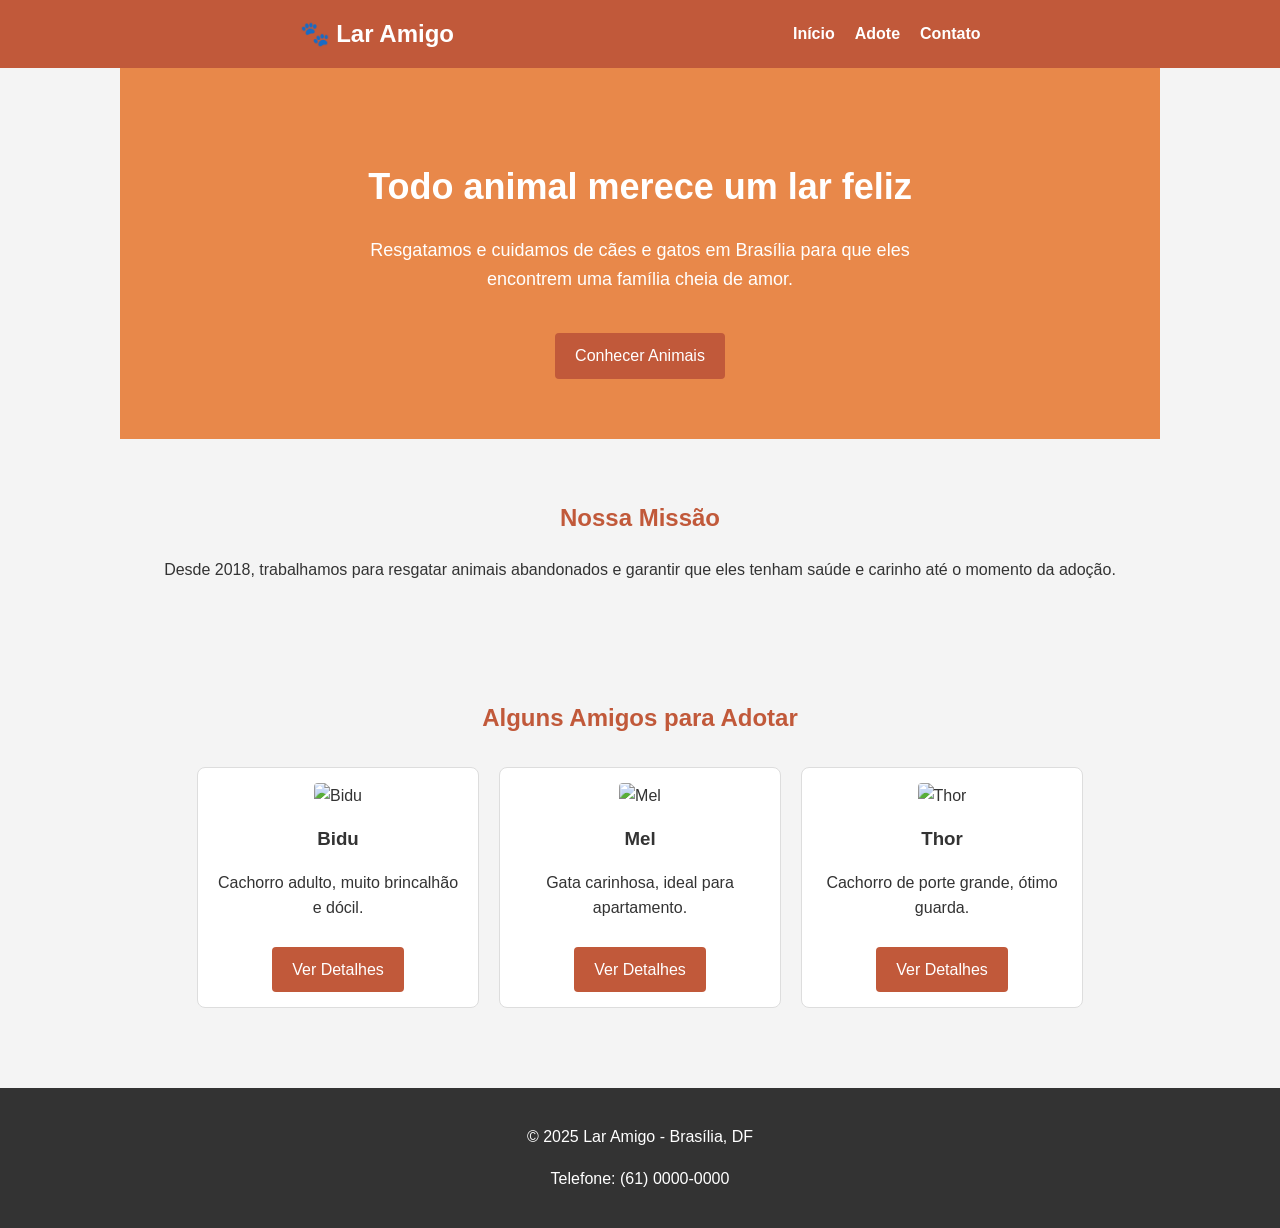
==== index.html @ 57bdb0e5 "Add files via upload" ====
<!DOCTYPE html>
<html lang="pt-BR">
<head>
    <meta charset="UTF-8">
    <meta name="viewport" content="width=device-width, initial-scale=1.0">
    <title>Lar Amigo - ONG de Adoção</title>
    <link rel="stylesheet" href="style.css">
</head>
<body>

    <!-- Cabeçalho -->
    <header>
        <nav>
            <div class="logo">🐾 Lar Amigo</div>
            <ul>
                <li><a href="index.html">Início</a></li>
                <li><a href="adote.html">Adote</a></li>
                <li><a href="contato.html">Contato</a></li>
            </ul>
        </nav>
    </header>

    <!-- Banner Principal -->
    <section class="hero">
        <h1>Todo animal merece um lar feliz</h1>
        <p>Resgatamos e cuidamos de cães e gatos em Brasília para que eles encontrem uma família cheia de amor.</p>
        <a href="adote.html" class="btn">Conhecer Animais</a>
    </section>

    <!-- Sobre a ONG -->
    <section>
        <h2>Nossa Missão</h2>
        <p style="text-align: center;">Desde 2018, trabalhamos para resgatar animais abandonados e garantir que eles tenham saúde e carinho até o momento da adoção.</p>
    </section>

    <!-- Destaques -->
    <section>
        <h2>Alguns Amigos para Adotar</h2>
        <div class="animal-container">
            
            <div class="animal-card">
                <img src="https://images.unsplash.com/photo-1587300003388-59208cc962cb?w=500" alt="Bidu">
                <h3>Bidu</h3>
                <p>Cachorro adulto, muito brincalhão e dócil.</p>
                <a href="adote.html" class="btn">Ver Detalhes</a>
            </div>

            <div class="animal-card">
                <img src="https://images.unsplash.com/photo-1574158622682-e40e69881006?w=500" alt="Mel">
                <h3>Mel</h3>
                <p>Gata carinhosa, ideal para apartamento.</p>
                <a href="adote.html" class="btn">Ver Detalhes</a>
            </div>

            <div class="animal-card">
                <img src="https://images.unsplash.com/photo-1477884213360-7e9d7dcc1e48?w=500" alt="Thor">
                <h3>Thor</h3>
                <p>Cachorro de porte grande, ótimo guarda.</p>
                <a href="adote.html" class="btn">Ver Detalhes</a>
            </div>

        </div>
    </section>

    <!-- Rodapé -->
    <footer>
        <p>&copy; 2025 Lar Amigo - Brasília, DF</p>
        <p>Telefone: (61) 0000-0000</p>
    </footer>

</body>
</html>
---- style.css ----
/* CSS SIMPLIFICADO - ESTUDANTE INICIANTE */

/* Configurações Gerais */
body {
    font-family: Arial, sans-serif;
    margin: 0;
    padding: 0;
    background-color: #f4f4f4;
    color: #333;
    line-height: 1.6;
}

/* Cabeçalho / Menu */
header {
    background-color: #c1593a;
    color: white;
    padding: 15px 0;
}

nav {
    display: flex;
    justify-content: space-around;
    align-items: center;
    max-width: 1000px;
    margin: 0 auto;
}

.logo {
    font-size: 24px;
    font-weight: bold;
}

nav ul {
    list-style: none;
    display: flex;
    margin: 0;
    padding: 0;
}

nav ul li {
    margin-left: 20px;
}

nav ul li a {
    color: white;
    text-decoration: none;
    font-weight: bold;
}

nav ul li a:hover {
    text-decoration: underline;
}

/* Banner de Destaque (Hero) */
.hero {
    background-color: #e8884a;
    color: white;
    text-align: center;
    padding: 60px 20px;
}

.hero h1 {
    font-size: 36px;
    margin-bottom: 20px;
}

.hero p {
    font-size: 18px;
    max-width: 600px;
    margin: 0 auto 30px;
}

/* Seções */
section {
    padding: 40px 20px;
    max-width: 1000px;
    margin: 0 auto;
}

h2 {
    text-align: center;
    color: #c1593a;
}

/* Grade de Animais */
.animal-container {
    display: flex;
    flex-wrap: wrap; /* Faz os itens quebrarem para a linha de baixo */
    justify-content: center;
    gap: 20px;
    margin-top: 30px;
}

.animal-card {
    background-color: white;
    border: 1px solid #ddd;
    border-radius: 8px;
    width: 250px;
    padding: 15px;
    text-align: center;
}

.animal-card img {
    width: 100%;
    height: 180px;
    object-fit: cover;
    border-radius: 4px;
}

.animal-card h3 {
    margin: 15px 0 10px;
}

/* Botões */
.btn {
    display: inline-block;
    background-color: #c1593a;
    color: white;
    padding: 10px 20px;
    text-decoration: none;
    border-radius: 4px;
    margin-top: 10px;
}

.btn:hover {
    background-color: #5c3d2e;
}

/* Formulário de Contato */
form {
    background-color: white;
    padding: 20px;
    border-radius: 8px;
    max-width: 500px;
    margin: 0 auto;
    border: 1px solid #ddd;
}

.form-group {
    margin-bottom: 15px;
}

label {
    display: block;
    margin-bottom: 5px;
    font-weight: bold;
}

input, textarea, select {
    width: 100%;
    padding: 8px;
    border: 1px solid #ccc;
    border-radius: 4px;
    box-sizing: border-box; /* Garante que o padding não aumente a largura */
}

/* Rodapé */
footer {
    background-color: #333;
    color: white;
    text-align: center;
    padding: 20px 0;
    margin-top: 40px;
}

/* Responsividade Básica (Celular) */
@media (max-width: 600px) {
    nav {
        flex-direction: column;
    }
    
    nav ul {
        margin-top: 15px;
    }
    
    nav ul li {
        margin: 5px 10px;
    }
    
    .hero h1 {
        font-size: 28px;
    }
    
    .animal-card {
        width: 100%; /* No celular o card ocupa a tela toda */
    }
}
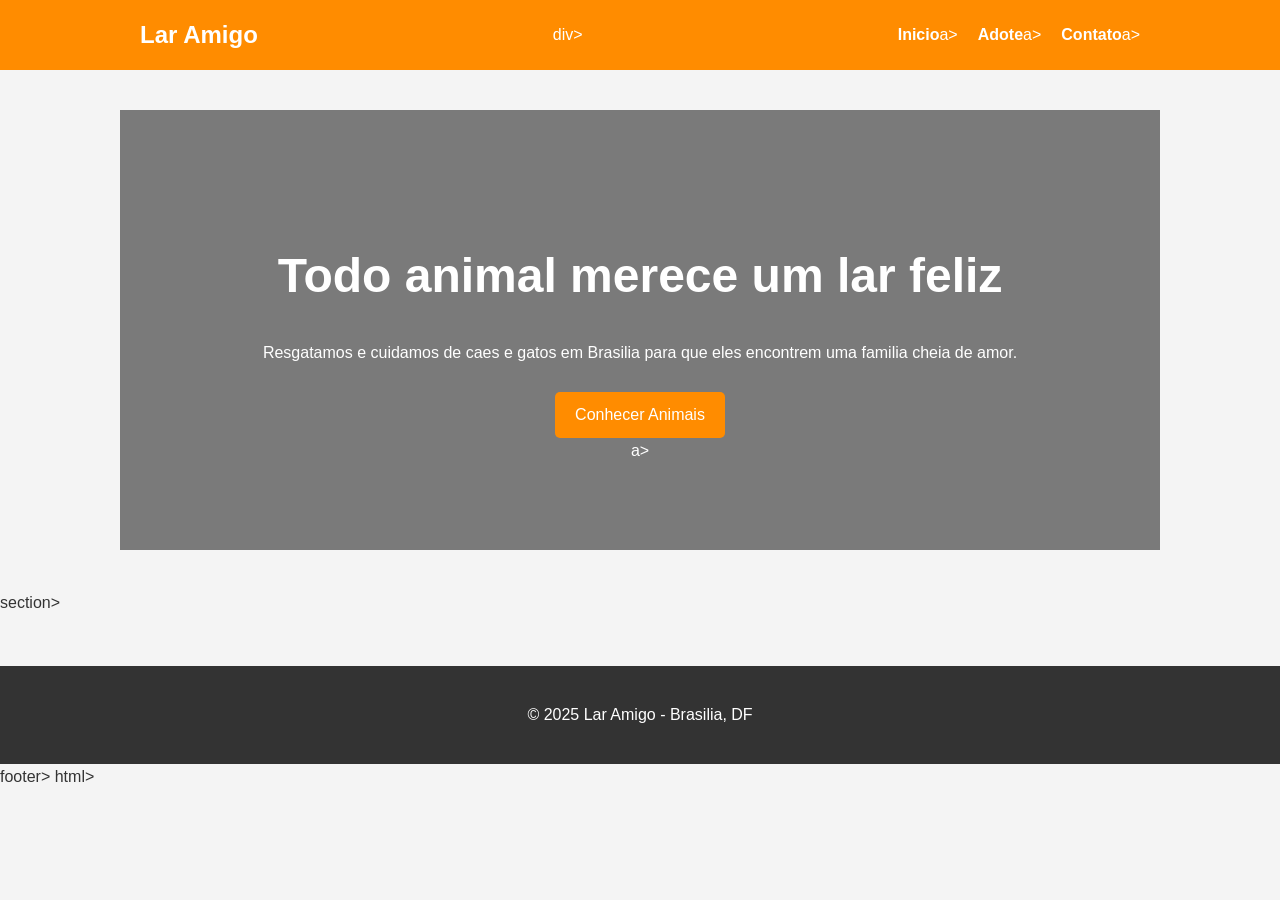
==== commit b3bcf552: "Fix HTML structure and update text content" ====
--- a/index.html
+++ b/index.html
@@ -1,72 +1,34 @@
 <!DOCTYPE html>
 <html lang="pt-BR">
-<head>
-    <meta charset="UTF-8">
-    <meta name="viewport" content="width=device-width, initial-scale=1.0">
-    <title>Lar Amigo - ONG de Adoção</title>
+    <head>
+        <meta charset="UTF-8">
+        <meta name="viewport" content="width=device-width, initial-scale=1.0">
+        <title>Lar Amigo - ONG de Adocao</title>
     <link rel="stylesheet" href="style.css">
-</head>
+    </head>
 <body>
-
-    <!-- Cabeçalho -->
     <header>
         <nav>
-            <div class="logo">🐾 Lar Amigo</div>
+            <div class="logo">Lar Amigo</div>div>
             <ul>
-                <li><a href="index.html">Início</a></li>
-                <li><a href="adote.html">Adote</a></li>
-                <li><a href="contato.html">Contato</a></li>
+                <li><a href="index.html">Inicio</a>a></li>
+            <li><a href="adote.html">Adote</a>a></li>
+            <li><a href="contato.html">Contato</a>a></li>
             </ul>
         </nav>
     </header>
-
-    <!-- Banner Principal -->
-    <section class="hero">
-        <h1>Todo animal merece um lar feliz</h1>
-        <p>Resgatamos e cuidamos de cães e gatos em Brasília para que eles encontrem uma família cheia de amor.</p>
-        <a href="adote.html" class="btn">Conhecer Animais</a>
-    </section>
-
-    <!-- Sobre a ONG -->
-    <section>
-        <h2>Nossa Missão</h2>
-        <p style="text-align: center;">Desde 2018, trabalhamos para resgatar animais abandonados e garantir que eles tenham saúde e carinho até o momento da adoção.</p>
-    </section>
-
-    <!-- Destaques -->
-    <section>
-        <h2>Alguns Amigos para Adotar</h2>
-        <div class="animal-container">
-            
-            <div class="animal-card">
-                <img src="https://images.unsplash.com/photo-1587300003388-59208cc962cb?w=500" alt="Bidu">
-                <h3>Bidu</h3>
-                <p>Cachorro adulto, muito brincalhão e dócil.</p>
-                <a href="adote.html" class="btn">Ver Detalhes</a>
-            </div>
-
-            <div class="animal-card">
-                <img src="https://images.unsplash.com/photo-1574158622682-e40e69881006?w=500" alt="Mel">
-                <h3>Mel</h3>
-                <p>Gata carinhosa, ideal para apartamento.</p>
-                <a href="adote.html" class="btn">Ver Detalhes</a>
-            </div>
-
-            <div class="animal-card">
-                <img src="https://images.unsplash.com/photo-1477884213360-7e9d7dcc1e48?w=500" alt="Thor">
-                <h3>Thor</h3>
-                <p>Cachorro de porte grande, ótimo guarda.</p>
-                <a href="adote.html" class="btn">Ver Detalhes</a>
-            </div>
-
-        </div>
-    </section>
-
-    <!-- Rodapé -->
-    <footer>
-        <p>&copy; 2025 Lar Amigo - Brasília, DF</p>
-        <p>Telefone: (61) 0000-0000</p>
-    </footer>
-
+<section class="hero">
+<h1>Todo animal merece um lar feliz</h1>
+<p>Resgatamos e cuidamos de caes e gatos em Brasilia para que eles encontrem uma familia cheia de amor.</p>
+<a href="adote.html" class="btn">Conhecer Animais</a>a>
+</section>section>
+<footer style="text-align: center; padding: 20px;">
+<p>&copy; 2025 Lar Amigo - Brasilia, DF</p>
+</footer>footer>
 </body>
-</html>
+</html>html></p></p></h1></li></li>
+            </ul>
+        </nav>
+    </header>
+</body></title>
+    </head>
--- a/style.css
+++ b/style.css
@@ -1,187 +1,135 @@
-/* CSS SIMPLIFICADO - ESTUDANTE INICIANTE */
-
-/* Configurações Gerais */
+/* Configuracoes Gerais */
 body {
-    font-family: Arial, sans-serif;
-    margin: 0;
-    padding: 0;
-    background-color: #f4f4f4;
-    color: #333;
-    line-height: 1.6;
+        font-family: 'Segoe UI', Tahoma, Geneva, Verdana, sans-serif;
+        margin: 0;
+        padding: 0;
+        line-height: 1.6;
+        background-color: #f4f4f4;
+        color: #333;
 }
 
-/* Cabeçalho / Menu */
+/* Cabecalho e Navegacao */
 header {
-    background-color: #c1593a;
-    color: white;
-    padding: 15px 0;
+        background: #FF8C00;
+        color: white;
+        padding: 1rem 0;
 }
 
 nav {
-    display: flex;
-    justify-content: space-around;
-    align-items: center;
-    max-width: 1000px;
-    margin: 0 auto;
+        display: flex;
+        justify-content: space-between;
+        align-items: center;
+        max-width: 1000px;
+        margin: 0 auto;
+        padding: 0 20px;
 }
 
 .logo {
-    font-size: 24px;
-    font-weight: bold;
+        font-size: 1.5rem;
+        font-weight: bold;
 }
 
 nav ul {
-    list-style: none;
-    display: flex;
-    margin: 0;
-    padding: 0;
+        list-style: none;
+        display: flex;
+        margin: 0;
+        padding: 0;
 }
 
 nav ul li {
-    margin-left: 20px;
+        margin-left: 20px;
 }
 
 nav ul li a {
-    color: white;
-    text-decoration: none;
-    font-weight: bold;
+        color: white;
+        text-decoration: none;
+        font-weight: bold;
 }
 
 nav ul li a:hover {
-    text-decoration: underline;
+        text-decoration: underline;
 }
 
-/* Banner de Destaque (Hero) */
+/* Banner Hero */
 .hero {
-    background-color: #e8884a;
-    color: white;
-    text-align: center;
-    padding: 60px 20px;
+        background: linear-gradient(rgba(0,0,0,0.5), rgba(0,0,0,0.5)), 
+                    url('https://images.unsplash.com/photo-1548199973-03cce0bbc87b?w=1200') no-repeat center center/cover;
+        height: 400px;
+        display: flex;
+        flex-direction: column;
+        justify-content: center;
+        align-items: center;
+        text-align: center;
+        color: white;
+        padding: 20px;
 }
 
 .hero h1 {
-    font-size: 36px;
-    margin-bottom: 20px;
+        font-size: 3rem;
+        margin-bottom: 10px;
 }
 
-.hero p {
-    font-size: 18px;
-    max-width: 600px;
-    margin: 0 auto 30px;
-}
-
-/* Seções */
+/* Secoes e Grades */
 section {
-    padding: 40px 20px;
-    max-width: 1000px;
-    margin: 0 auto;
+        max-width: 1000px;
+        margin: 40px auto;
+        padding: 0 20px;
 }
 
 h2 {
-    text-align: center;
-    color: #c1593a;
+        text-align: center;
+        color: #FF8C00;
+        margin-bottom: 30px;
 }
 
-/* Grade de Animais */
+/* Cards de Animais */
 .animal-container {
-    display: flex;
-    flex-wrap: wrap; /* Faz os itens quebrarem para a linha de baixo */
-    justify-content: center;
-    gap: 20px;
-    margin-top: 30px;
+        display: grid;
+        grid-template-columns: repeat(auto-fit, minmax(280px, 1fr));
+        gap: 20px;
 }
 
 .animal-card {
-    background-color: white;
-    border: 1px solid #ddd;
-    border-radius: 8px;
-    width: 250px;
-    padding: 15px;
-    text-align: center;
+        background: white;
+        border-radius: 10px;
+        box-shadow: 0 4px 8px rgba(0,0,0,0.1);
+        overflow: hidden;
+        text-align: center;
+        padding-bottom: 20px;
 }
 
 .animal-card img {
-    width: 100%;
-    height: 180px;
-    object-fit: cover;
-    border-radius: 4px;
+        width: 100%;
+        height: 200px;
+        object-fit: cover;
 }
 
 .animal-card h3 {
-    margin: 15px 0 10px;
+        margin: 15px 0 5px;
+        color: #FF8C00;
 }
 
-/* Botões */
+/* Botoes */
 .btn {
-    display: inline-block;
-    background-color: #c1593a;
-    color: white;
-    padding: 10px 20px;
-    text-decoration: none;
-    border-radius: 4px;
-    margin-top: 10px;
+        display: inline-block;
+        background: #FF8C00;
+        color: white;
+        padding: 10px 20px;
+        text-decoration: none;
+        border-radius: 5px;
+        margin-top: 10px;
+        transition: background 0.3s;
 }
 
 .btn:hover {
-    background-color: #5c3d2e;
+        background: #e67e00;
 }
 
-/* Formulário de Contato */
-form {
-    background-color: white;
-    padding: 20px;
-    border-radius: 8px;
-    max-width: 500px;
-    margin: 0 auto;
-    border: 1px solid #ddd;
+/* Rodape */
+footer {
+        background: #333;
+        color: white;
+        text-align: center;
+        padding: 20px 0;
+        margin-top: 50px;
 }
-
-.form-group {
-    margin-bottom: 15px;
-}
-
-label {
-    display: block;
-    margin-bottom: 5px;
-    font-weight: bold;
-}
-
-input, textarea, select {
-    width: 100%;
-    padding: 8px;
-    border: 1px solid #ccc;
-    border-radius: 4px;
-    box-sizing: border-box; /* Garante que o padding não aumente a largura */
-}
-
-/* Rodapé */
-footer {
-    background-color: #333;
-    color: white;
-    text-align: center;
-    padding: 20px 0;
-    margin-top: 40px;
-}
-
-/* Responsividade Básica (Celular) */
-@media (max-width: 600px) {
-    nav {
-        flex-direction: column;
-    }
-    
-    nav ul {
-        margin-top: 15px;
-    }
-    
-    nav ul li {
-        margin: 5px 10px;
-    }
-    
-    .hero h1 {
-        font-size: 28px;
-    }
-    
-    .animal-card {
-        width: 100%; /* No celular o card ocupa a tela toda */
-    }
-}
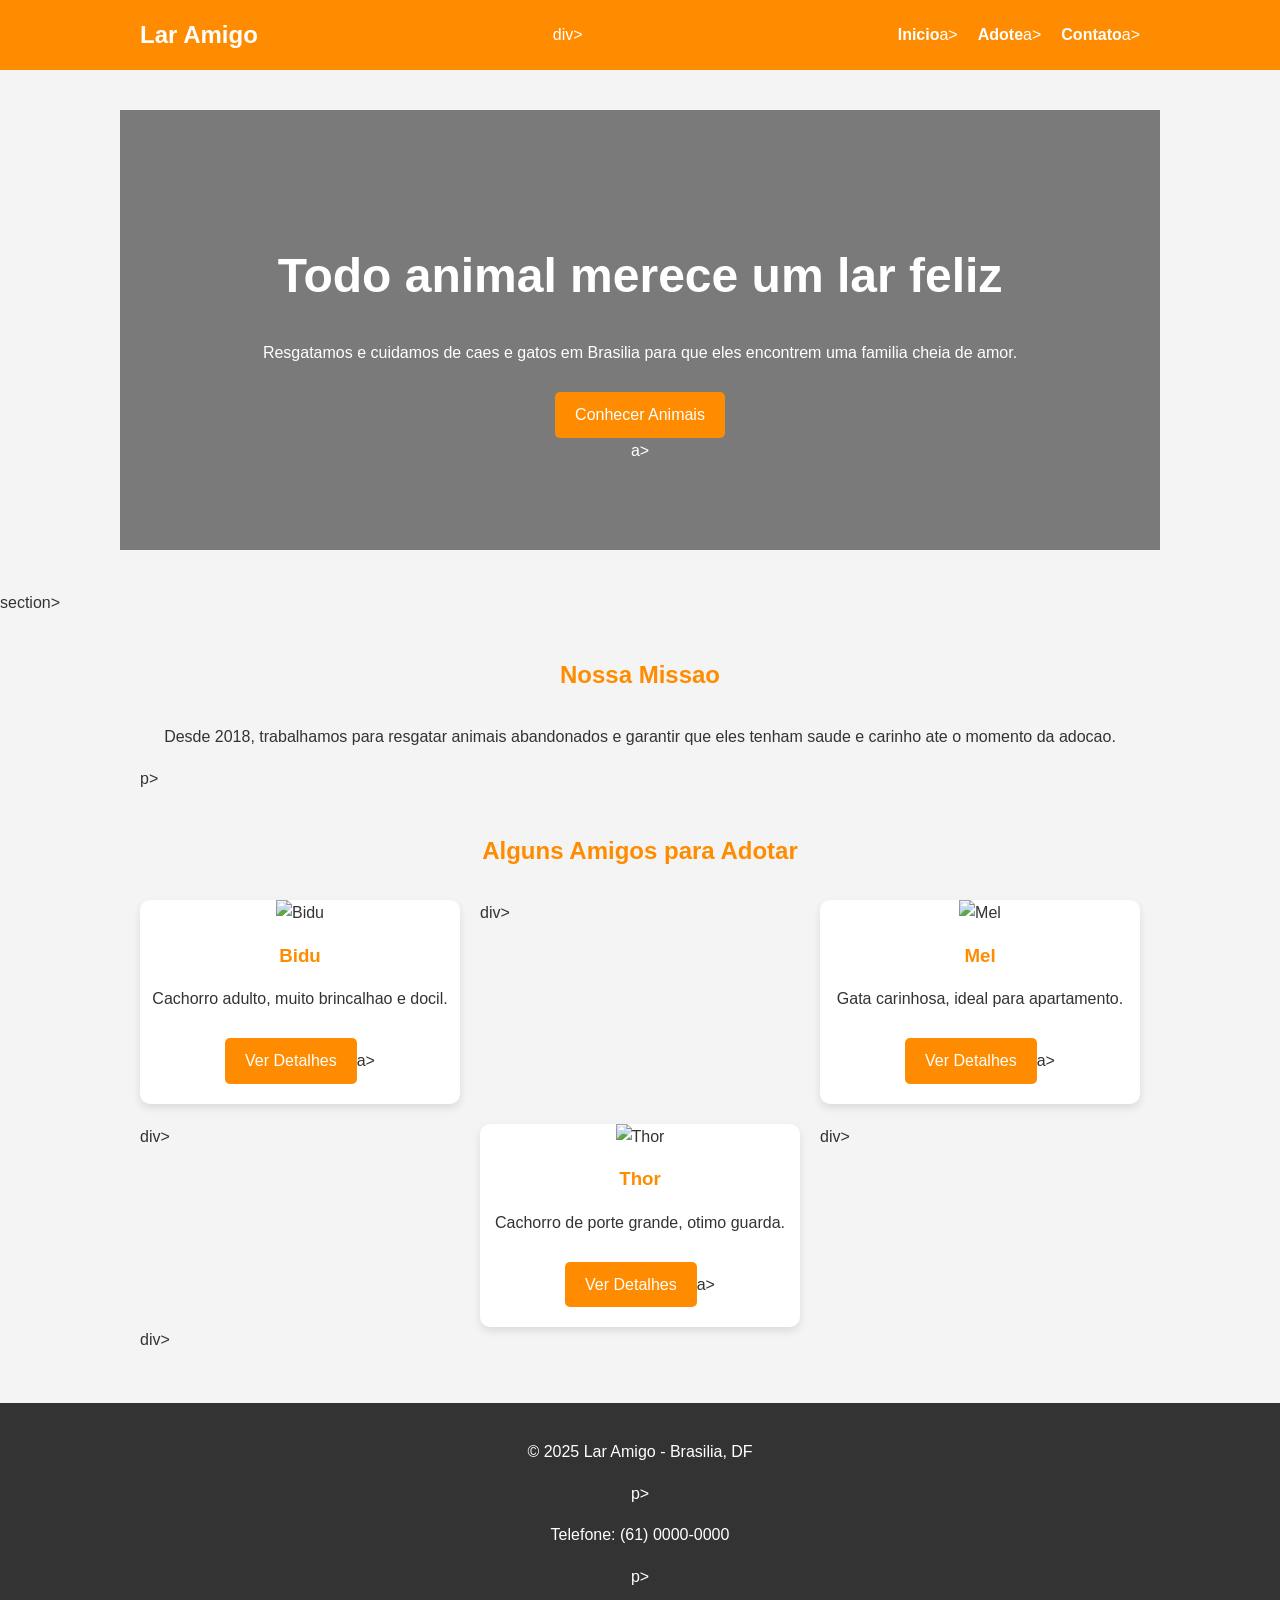
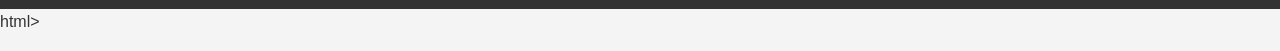
==== commit e82f03cb: "Refactor index.html structure and cUpdate index.html with clean structure and remove broken tagsonte" ====
--- a/index.html
+++ b/index.html
@@ -1,34 +1,65 @@
 <!DOCTYPE html>
 <html lang="pt-BR">
     <head>
-        <meta charset="UTF-8">
-        <meta name="viewport" content="width=device-width, initial-scale=1.0">
-        <title>Lar Amigo - ONG de Adocao</title>
-    <link rel="stylesheet" href="style.css">
+            <meta charset="UTF-8">
+            <meta name="viewport" content="width=device-width, initial-scale=1.0">
+            <title>Lar Amigo - ONG de Adocao</title>
+        <link rel="stylesheet" href="style.css">
     </head>
 <body>
-    <header>
-        <nav>
-            <div class="logo">Lar Amigo</div>div>
-            <ul>
-                <li><a href="index.html">Inicio</a>a></li>
-            <li><a href="adote.html">Adote</a>a></li>
-            <li><a href="contato.html">Contato</a>a></li>
-            </ul>
-        </nav>
-    </header>
-<section class="hero">
-<h1>Todo animal merece um lar feliz</h1>
-<p>Resgatamos e cuidamos de caes e gatos em Brasilia para que eles encontrem uma familia cheia de amor.</p>
-<a href="adote.html" class="btn">Conhecer Animais</a>a>
-</section>section>
-<footer style="text-align: center; padding: 20px;">
-<p>&copy; 2025 Lar Amigo - Brasilia, DF</p>
-</footer>footer>
+        <header>
+                    <nav>
+                                    <div class="logo">Lar Amigo</div>div>
+                                    <ul>
+                                                        <li><a href="index.html">Inicio</a>a></li>
+                                                    <li><a href="adote.html">Adote</a>a></li>
+                                                    <li><a href="contato.html">Contato</a>a></li>
+                                    </ul>
+                    </nav>
+        </header>
+    <section class="hero">
+            <h1>Todo animal merece um lar feliz</h1>
+            <p>Resgatamos e cuidamos de caes e gatos em Brasilia para que eles encontrem uma familia cheia de amor.</p>
+            <a href="adote.html" class="btn">Conhecer Animais</a>a>
+    </section>section>
+    <section>
+                <h2>Nossa Missao</h2>
+                <p style="text-align: center;">Desde 2018, trabalhamos para resgatar animais abandonados e garantir que eles tenham saude e carinho ate o momento da adocao.</p>p>
+    </section>
+        <section>
+                    <h2>Alguns Amigos para Adotar</h2>
+                <div class="animal-container">
+                            <div class="animal-card">
+                                            <img src="https://images.unsplash.com/photo-1587300003388-59208cc962cb?w=500" alt="Bidu">
+                                            <h3>Bidu</h3>
+                                            <p>Cachorro adulto, muito brincalhao e docil.</p>
+                                            <a href="adote.html" class="btn">Ver Detalhes</a>a>
+                            </div>div>
+                            <div class="animal-card">
+                                            <img src="https://images.unsplash.com/photo-1574158622682-e40e69881006?w=500" alt="Mel">
+                                            <h3>Mel</h3>
+                                            <p>Gata carinhosa, ideal para apartamento.</p>
+                                            <a href="adote.html" class="btn">Ver Detalhes</a>a>
+                            </div>div>
+                            <div class="animal-card">
+                                            <img src="https://images.unsplash.com/photo-1477884213360-7e9d7dcc1e48?w=500" alt="Thor">
+                                            <h3>Thor</h3>
+                                            <p>Cachorro de porte grande, otimo guarda.</p>
+                                            <a href="adote.html" class="btn">Ver Detalhes</a>a>
+                            </div>div>
+                </div>div>
+        </section>
+    <footer>
+                <p>&copy; 2025 Lar Amigo - Brasilia, DF</p>p>
+                <p>Telefone: (61) 0000-0000</p>p>
+    </footer>
 </body>
-</html>html></p></p></h1></li></li>
-            </ul>
-        </nav>
-    </header>
+</html>html>
+    </footer></p></p></h2>
+        </section>
+    </section></p></h1></li></li>
+                                    </ul>
+                    </nav>
+        </header>
 </body></title>
     </head>
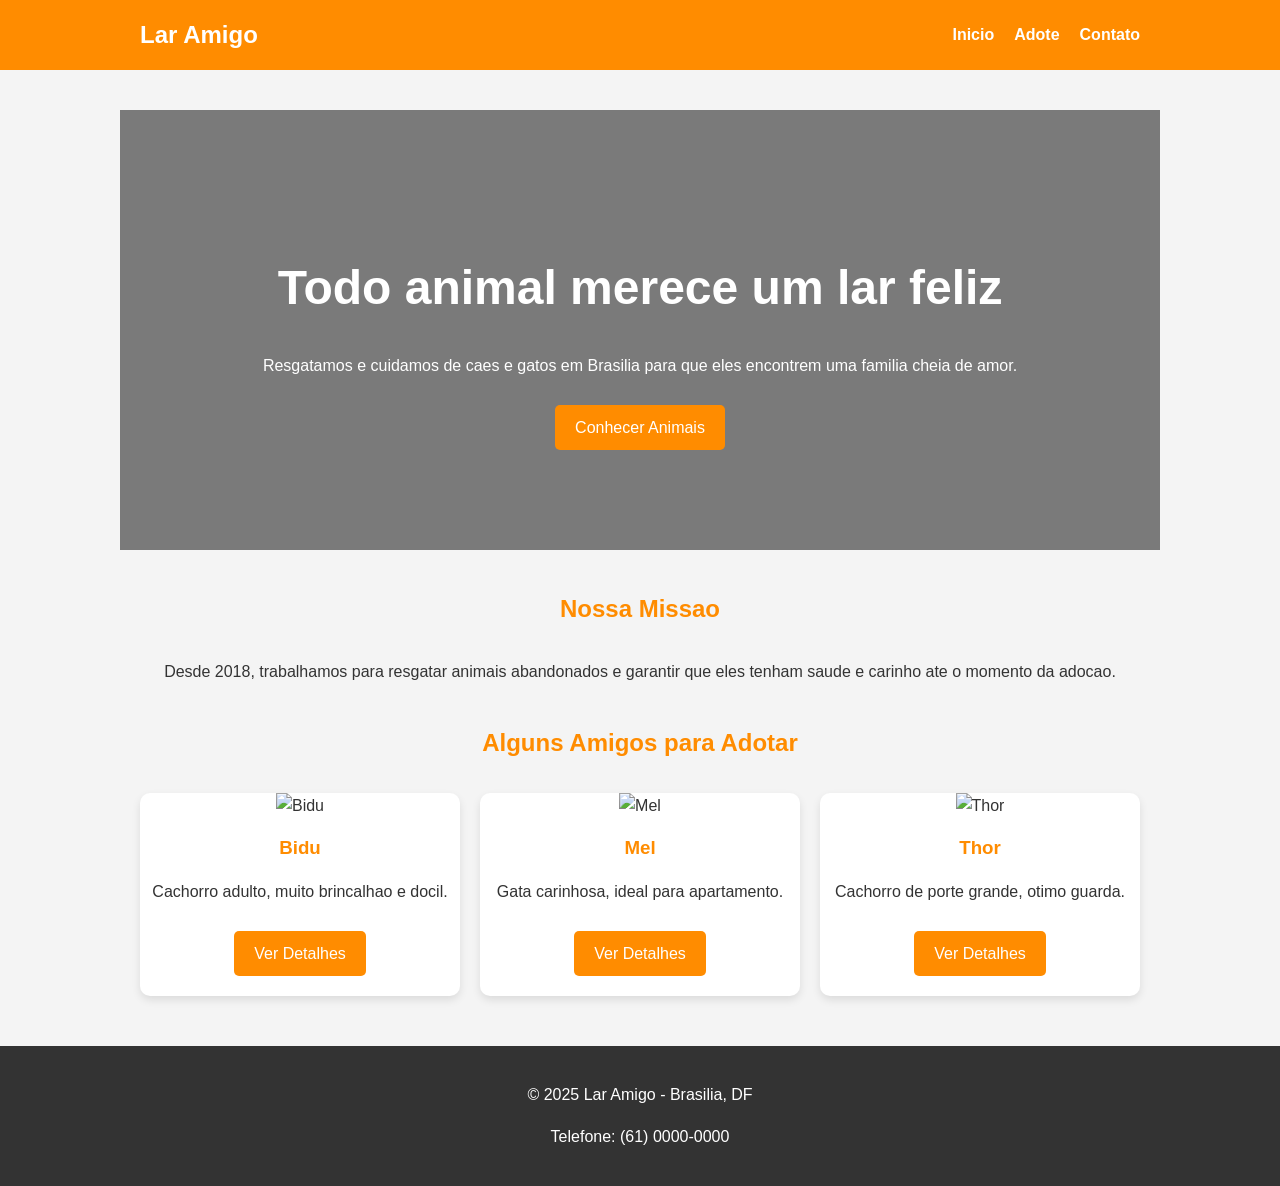
==== commit cfae27a7: "Fix index.html structure and tags" ====
--- a/index.html
+++ b/index.html
@@ -2,64 +2,56 @@
 <html lang="pt-BR">
     <head>
             <meta charset="UTF-8">
-            <meta name="viewport" content="width=device-width, initial-scale=1.0">
-            <title>Lar Amigo - ONG de Adocao</title>
-        <link rel="stylesheet" href="style.css">
+                <meta name="viewport" content="width=device-width, initial-scale=1.0">
+                    <title>Lar Amigo - ONG de Adocao</title>
+                        <link rel="stylesheet" href="style.css">
     </head>
-<body>
-        <header>
-                    <nav>
-                                    <div class="logo">Lar Amigo</div>div>
-                                    <ul>
-                                                        <li><a href="index.html">Inicio</a>a></li>
-                                                    <li><a href="adote.html">Adote</a>a></li>
-                                                    <li><a href="contato.html">Contato</a>a></li>
-                                    </ul>
-                    </nav>
-        </header>
-    <section class="hero">
-            <h1>Todo animal merece um lar feliz</h1>
-            <p>Resgatamos e cuidamos de caes e gatos em Brasilia para que eles encontrem uma familia cheia de amor.</p>
-            <a href="adote.html" class="btn">Conhecer Animais</a>a>
-    </section>section>
-    <section>
-                <h2>Nossa Missao</h2>
-                <p style="text-align: center;">Desde 2018, trabalhamos para resgatar animais abandonados e garantir que eles tenham saude e carinho ate o momento da adocao.</p>p>
-    </section>
-        <section>
-                    <h2>Alguns Amigos para Adotar</h2>
-                <div class="animal-container">
-                            <div class="animal-card">
-                                            <img src="https://images.unsplash.com/photo-1587300003388-59208cc962cb?w=500" alt="Bidu">
-                                            <h3>Bidu</h3>
-                                            <p>Cachorro adulto, muito brincalhao e docil.</p>
-                                            <a href="adote.html" class="btn">Ver Detalhes</a>a>
-                            </div>div>
-                            <div class="animal-card">
-                                            <img src="https://images.unsplash.com/photo-1574158622682-e40e69881006?w=500" alt="Mel">
-                                            <h3>Mel</h3>
-                                            <p>Gata carinhosa, ideal para apartamento.</p>
-                                            <a href="adote.html" class="btn">Ver Detalhes</a>a>
-                            </div>div>
-                            <div class="animal-card">
-                                            <img src="https://images.unsplash.com/photo-1477884213360-7e9d7dcc1e48?w=500" alt="Thor">
-                                            <h3>Thor</h3>
-                                            <p>Cachorro de porte grande, otimo guarda.</p>
-                                            <a href="adote.html" class="btn">Ver Detalhes</a>a>
-                            </div>div>
-                </div>div>
-        </section>
-    <footer>
-                <p>&copy; 2025 Lar Amigo - Brasilia, DF</p>p>
-                <p>Telefone: (61) 0000-0000</p>p>
-    </footer>
-</body>
-</html>html>
-    </footer></p></p></h2>
-        </section>
-    </section></p></h1></li></li>
-                                    </ul>
-                    </nav>
-        </header>
-</body></title>
-    </head>
+    <body>
+            <header>
+                        <nav>
+                                        <div class="logo">Lar Amigo</div>
+                                                    <ul>
+                                                                        <li><a href="index.html">Inicio</a></li>
+                                                                                        <li><a href="adote.html">Adote</a></li>
+                                                                                                        <li><a href="contato.html">Contato</a></li>
+                                                    </ul>
+                                                </nav>
+                                            </header>
+                                                <section class="hero">
+                                                            <h1>Todo animal merece um lar feliz</h1>
+                                                                    <p>Resgatamos e cuidamos de caes e gatos em Brasilia para que eles encontrem uma familia cheia de amor.</p>
+                                                                            <a href="adote.html" class="btn">Conhecer Animais</a>
+                                                </section>
+                                                    <section>
+                                                                <h2>Nossa Missao</h2>
+                                                                        <p style="text-align: center;">Desde 2018, trabalhamos para resgatar animais abandonados e garantir que eles tenham saude e carinho ate o momento da adocao.</p>
+                                                    </section>
+                                                        <section>
+                                                                    <h2>Alguns Amigos para Adotar</h2>
+                                                                            <div class="animal-container">
+                                                                                            <div class="animal-card">
+                                                                                                                <img src="https://images.unsplash.com/photo-1587300003388-59208cc962cb?w=500" alt="Bidu">
+                                                                                                                                <h3>Bidu</h3>
+                                                                                                                                                <p>Cachorro adulto, muito brincalhao e docil.</p>
+                                                                                                                                                                <a href="adote.html" class="btn">Ver Detalhes</a>
+                                                                                            </div>
+                                                                                                        <div class="animal-card">
+                                                                                                                            <img src="https://images.unsplash.com/photo-1574158622682-e40e69881006?w=500" alt="Mel">
+                                                                                                                                            <h3>Mel</h3>
+                                                                                                                                                            <p>Gata carinhosa, ideal para apartamento.</p>
+                                                                                                                                                                            <a href="adote.html" class="btn">Ver Detalhes</a>
+                                                                                                        </div>
+                                                                                                                    <div class="animal-card">
+                                                                                                                                        <img src="https://images.unsplash.com/photo-1477884213360-7e9d7dcc1e48?w=500" alt="Thor">
+                                                                                                                                                        <h3>Thor</h3>
+                                                                                                                                                                        <p>Cachorro de porte grande, otimo guarda.</p>
+                                                                                                                                                                                        <a href="adote.html" class="btn">Ver Detalhes</a>
+                                                                                                                    </div>
+                                                                                                                </div>
+                                                                                                            </section>
+                                                                                                                <footer>
+                                                                                                                            <p>&copy; 2025 Lar Amigo - Brasilia, DF</p>
+                                                                                                                                    <p>Telefone: (61) 0000-0000</p>
+                                                                                                                </footer>
+                                                                                                            </body>
+                                                                                                            </html>
